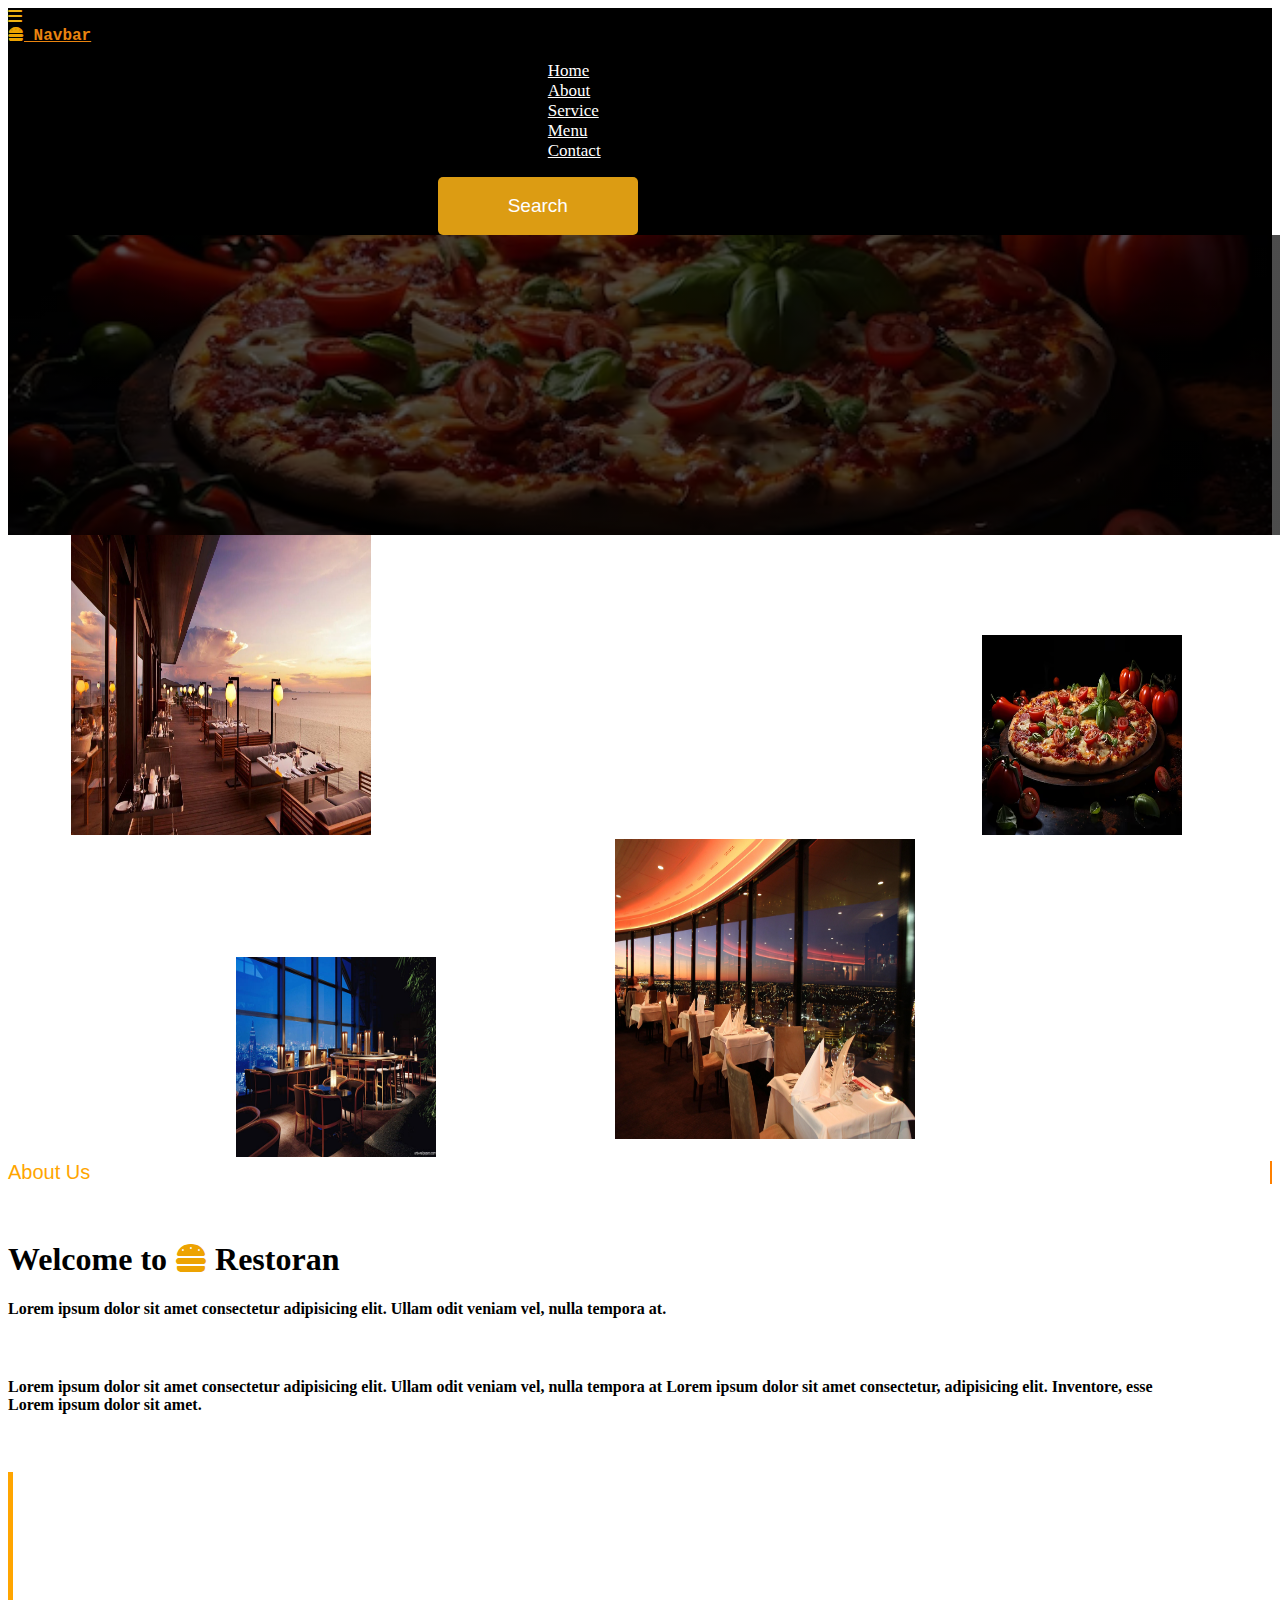
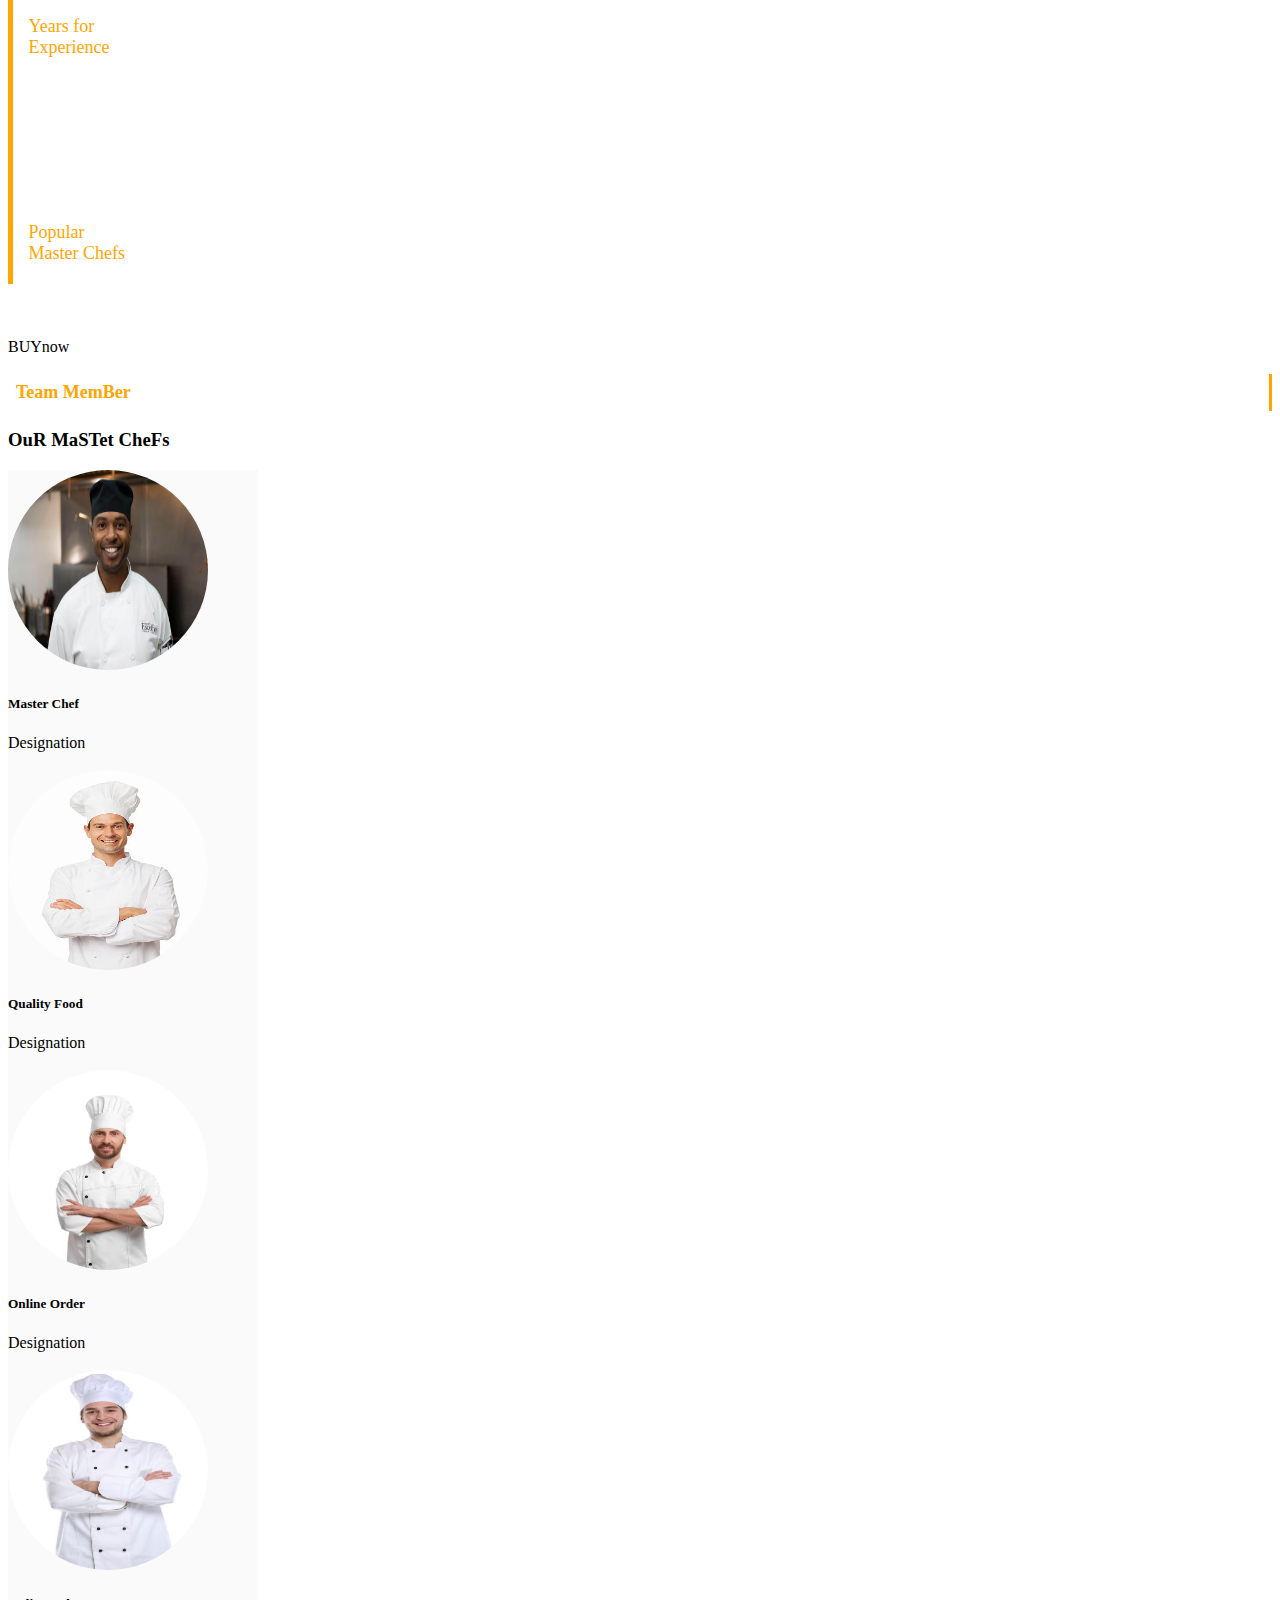
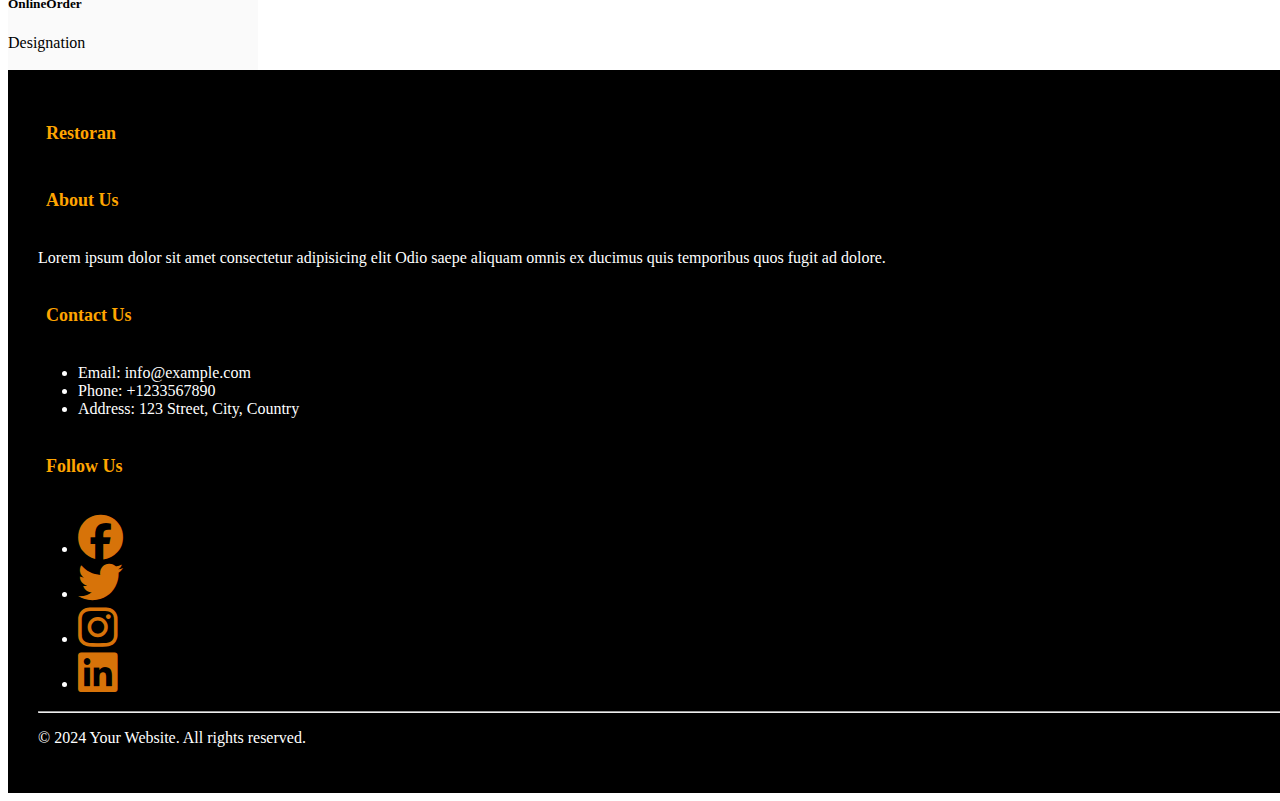
==== template/about.html @ e4edd453 "first commit" ====
<!DOCTYPE html>
<html lang="en">

<head>
  <meta charset="UTF-8">
  <meta name="viewport" content="width=device-width, initial-scale=1.0">
  <title>Document</title>
  <link rel="stylesheet" href="../css/css/bootstrap.css">
  <link rel="stylesheet" href="https://cdnjs.cloudflare.com/ajax/libs/font-awesome/6.7.2/css/all.min.css"
    integrity="sha512-Evv84Mr4kqVGRNSgIGL/F/aIDqQb7xQ2vcrdIwxfjThSH8CSR7PBEakCr51Ck+w+/U6swU2Im1vVX0SVk9ABhg=="
    crossorigin="anonymous" referrerpolicy="no-referrer" />
</head>
<style>
  .nav-link {
    font-size: 17px;
    color: white;
    margin-left: 70px;
    /* border-bottom: 2px solid rgb(246, 163, 8); */
  }

  .nav-link:hover {
    font-size: 17px;
    color: orange;
    /* border-bottom: 2px solid rgb(246, 163, 8); */
  }

  .navbar-brand {
    color: rgb(234, 132, 15);
    font-family: 'Courier New', Courier, monospace;
    font-weight: bold;
    width: 50px;
  }

  .navvv {
    margin-left: 34%;
  }

  button {
    width: 200px;
    padding: 18px;
    border: none;
    border-radius: 5px;
    background-color: rgb(220, 156, 19);
    color: white;
    outline: none;
    font-size: 19px;
    cursor: pointer;
    transition: all 0.8s ease;
  }

  button:hover {
    border: none;
    border-radius: 5px;
    background-color: rgb(190, 122, 5);
    color: white;
    font-size: 19px;
  }

  .header {
    background-image: url('../media/restau.png');
    background-repeat: no-repeat;
    background-size: cover;
    background-position: center;
    height: 300px;

  }

  .smart2 {
    background: linear-gradient(to right, #000000ab, #000000e2);
    height: 300px;
    width: 1000vh;
    display: flex;
    justify-content: center;
    align-items: center;
  }

  .navbaar {
    background-color: black;
  }

  .counter {
    font-size: 18px;
    padding: 2px;
    color: orange;
    border-left: 5px solid orange;

  }

  #h3 {
    font-size: 45px;
    font-weight: bold;
  }

  #h4 {
    font-size: 45px;
    font-weight: bold;
  }

  .bordera {
    font-size: 20px;
    color: orange;
    font-family: 'Segoe UI', Tahoma, Geneva, Verdana, sans-serif;
    border-right: 2px solid rgb(255, 128, 0);
  }

  .cardchefs {
    width: 250px;

  }

  .our-chefs {
    height: 300px;
    width: 250px;
    background-color: #fafafa;
    border: none;
    overflow: hidden;
    transition: all 0.8s ease;
  }

  .our-chefs:hover {
    height: 390px;
    width: 250px;
    background-color: transparent;
    color: black;
    border: none;
    box-shadow: 0 4px 8px rgb(233, 120, 6);
    overflow: hidden;
  }

  .imgg {
    height: 200px;
    width: 200px;
    border-radius: 100%;
  }

  .icons {
    height: 65px;
    border: none;
    padding: 5px;
    background-color: rgb(255, 149, 0);
    border-radius: 15px;
  }

  .footer1 {
    width: 100%;
    background-color: black;
    color: white;
    padding: 30px;
    margin: 0%;
  }

  .link {
    font-size: 18px;
    color: orange;
    border-right: 3px solid orange;
    padding: 8px;
    font-family: cursive;
  }
</style>

<body>
  <nav class="navbar navbar-expand-lg navbaar">
    <a class="navbar-toggler" data-toggle="collapse" href="#x">
      <span class="navbar-toggler-icon"><i class="fa-solid fa-bars" style="color: #ecb213;"></i></span>
    </a>
    <div class="container-fluid">
      <a class="navbar-brand" href="#"><i class="fa-solid fa-burger" style="color: #eda302;"></i>&nbsp;Navbar</a>
      <div class="collapse navbar-collapse navvv" id="x">
        <ul class="navbar-nav me-auto mb-2 mb-lg-0">
          <li class="nav-item">
            <a class="nav-link active" aria-current="page" href="../template/restaurent.html">Home</a>
          </li>
          <li class="nav-item">
            <a class="nav-link" href="../template/about.html">About</a>
          </li>
          </li>
          <li class="nav-item">
            <a class="nav-link" href="../template/services.html">Service</a>
          </li>
          <li class="nav-item">
            <a class="nav-link" href="../template/menu.html">Menu</a>
          </li>
          <li class="nav-item">
            <a class="nav-link" href="../template/contact.html">Contact</a>
          </li>
        </ul>
        <form class="d-flex" role="search">
          <button class="btn btn-warning" type="submit">Search</button>
        </form>
      </div>
    </div>

  </nav>

  <div class="row header">
    <div class="smart2">
      <h1 class="text-white">About Us</h1>
    </div>
  </div>


  <div class="row container-fluid mt-5 mb-5 ">
    <div class="col-sm-6">
      <img src="../media/0.png" alt="" class="img3" style="width: 300px; height: 300px; margin-left:5%;">
      <img src="../media/restau.png" alt="" class="img4"
        style="width: 200px;height:200px; margin-left: 48%; margin-top:-31%;">


      <img src="../media/2.png" alt="" class="img4" style="width: 300px;height:300px; margin-left:48%; margin-top:0%;">
      <img src="../media/3.png" alt="" class="img4"
        style="width: 200px;height:200px; margin-left:18%; margin-top:-58%;">
    </div>
    <div class="col-sm-6">
      <div class="d-flex justify-content-start">
        <div class="bordera">About Us &nbsp;</div>
      </div>
      <br><br>
      <h1>Welcome to <i class="fa-solid fa-burger" style="color: #eda302;"></i> Restoran</h1>
      <h4 class="text-lg ml-2 hhh">Lorem ipsum dolor sit amet consectetur adipisicing elit. Ullam odit
        veniam vel, nulla tempora at.</h4>
      <br>
      <h4 class="text-lg ml-2 hhh">Lorem ipsum dolor sit amet consectetur adipisicing elit. Ullam odit
        veniam vel, nulla tempora at Lorem ipsum dolor sit amet consectetur, adipisicing elit. Inventore, esse
        <br>Lorem ipsum dolor sit amet.
      </h4>
      <br><br>
      <div class="d-flex justify-content-around">
        <div class="counter">
          <div class="d-flex justify-content-evenly p-2">
            <h3 id="h3"> &nbsp;</h3>
            <p><span class="text-secondary"> &nbsp; &nbsp;Years for</span> <br> &nbsp; &nbsp;Experience</p>
          </div>
        </div>
        <div class="counter">
          <div class="d-flex justify-content-center p-2">
            <h3 id="h4"> &nbsp;&nbsp;</h3>
            <p><span class="text-secondary"> &nbsp; &nbsp;Popular</span> <br> &nbsp; &nbsp;Master Chefs</p>
          </div>
        </div>
      </div>
      <br><br><br>
      <!-- <div> -->
      <div class="btn btn-warning boton">BUYnow</div>
      <!-- </div> -->
    </div>
  </div>

  <div class="row w-100 mb-2 mt-5 d-flex justify-content-center">
    <h3 class="link">Team MemBer</h3>
  </div>
  <div class="row w-100 mb-2 d-flex justify-content-center">
    <h3 class="link2">OuR MaSTet CheFs</h3>
  </div>


  <div class="row mb-5">
    <div class="col-sm-3">
      <div class="card m-5 cardchefs">
        <div class="card-body text-center our-chefs">
          <img src="../media/5.png" class="mb-3 imgg" alt="img">
          <h5 class="card-title">Master Chef</h5>
          <p class="card-text">Designation
          </p>


          <br>
          <div class="d-flex justify-content-around">
            <i class="fa-brands fa-facebook icons" style="color: white; font-size:30px;"></i>
            <i class="fa-brands fa-instagram icons" style="color: white; font-size:30px;"></i>
            <i class="fa-brands fa-tiktok icons" style="color: white; font-size:30px;"></i>
          </div>


        </div>
      </div>
    </div>

    <div class="col-sm-3">
      <div class="card m-5 cardchefs">
        <div class="card-body text-center our-chefs">
          <img src="../media/6.png" class="mb-3 imgg" alt="img">
          <h5 class="card-title">Quality Food</h5>
          <p class="card-text">Designation
          </p>


          <br>
          <div class="d-flex justify-content-around">
            <i class="fa-brands fa-facebook icons" style="color: white; font-size:30px;"></i>
            <i class="fa-brands fa-instagram icons" style="color: white; font-size:30px;"></i>
            <i class="fa-brands fa-tiktok icons" style="color: white; font-size:30px;"></i>
          </div>


        </div>
      </div>
    </div>

    <div class="col-sm-3">
      <div class="card m-5 cardchefs">
        <div class="card-body text-center our-chefs">
          <img src="../media/7.png" class="mb-3 imgg" alt="img">
          <h5 class="card-title">Online Order</h5>
          <p class="card-text">Designation</p>


          <br>
          <div class="d-flex justify-content-around">
            <i class="fa-brands fa-facebook icons" style="color: white; font-size:30px;"></i>
            <i class="fa-brands fa-instagram icons" style="color: white; font-size:30px;"></i>
            <i class="fa-brands fa-tiktok icons" style="color: white; font-size:30px;"></i>
          </div>


        </div>
      </div>
    </div>

    <div class="col-sm-3">
      <div class="card m-5 cardchefs">
        <div class="card-body text-center our-chefs">
          <img src="../media/8.png" class="mb-3 imgg" alt="img">
          <h5 class="card-title">OnlineOrder</h5>
          <p class="card-text">Designation</p>


          <br>
          <div class="d-flex justify-content-around">
            <i class="fa-brands fa-facebook icons" style="color: white; font-size:30px;"></i>
            <i class="fa-brands fa-instagram icons" style="color: white; font-size:30px;"></i>
            <i class="fa-brands fa-tiktok icons" style="color: white; font-size:30px;"></i>
          </div>


        </div>
      </div>
    </div>
  </div>

  <div class="row w-100 mt-5 mb-0 footer1">
    <div class="col-sm-12">
      <footer class="footer bg-black">
        <div class="container">
          <div class="row">
            <div class="col-md-3">
              <h2 class="text-warning link">Restoran</h2>
            </div>
            <div class="col-md-3">
              <h5 class="text-warning link">About Us</h5>
              <p>
                Lorem ipsum dolor sit amet consectetur adipisicing elit
                Odio saepe aliquam omnis ex ducimus quis temporibus
                quos fugit ad dolore.
              </p>
            </div>
            <div class="col-md-3">
              <h5 class="text-warning link">Contact Us</h5>
              <ul class="list-unstyled">
                <li>Email: info@example.com</li>
                <li>Phone: +1233567890</li>
                <li>Address: 123 Street, City, Country</li>
              </ul>
            </div>
            <div class="col-md-3">
              <h5 class="text-warning link">Follow Us</h5>
              <ul class="list-inline footer-links mt-5">
                <li class="list-inline-item">
                  <a href="#">
                    <i class="fab fa-facebook" style="color: rgb(215, 115, 9);font-size:45px"></i>
                  </a>
                </li>
                <li class="list-inline-item">
                  <a href="#">
                    <i class="fab fa-twitter" style="color: rgb(215, 115, 9);font-size:45px"></i>
                  </a>
                </li>
                <li class="list-inline-item">
                  <a href="#">
                    <i class="fab fa-instagram" style="color: rgb(215, 115, 9);font-size:45px"></i>
                  </a>
                </li>
                <li class="list-inline-item">
                  <a href="#">
                    <i class="fab fa-linkedin" style="color: rgb(215, 115, 9);font-size:45px"></i>
                  </a>
                </li>
              </ul>
            </div>
          </div>
          <hr>
          <div class="row">
            <div class="col-md-6">
              <p>&copy; 2024 Your Website. All rights reserved.</p>
            </div>

          </div>
        </div>
      </footer>
    </div>
  </div>

  <script src="../js/about.js"></script>
</body>

</html>
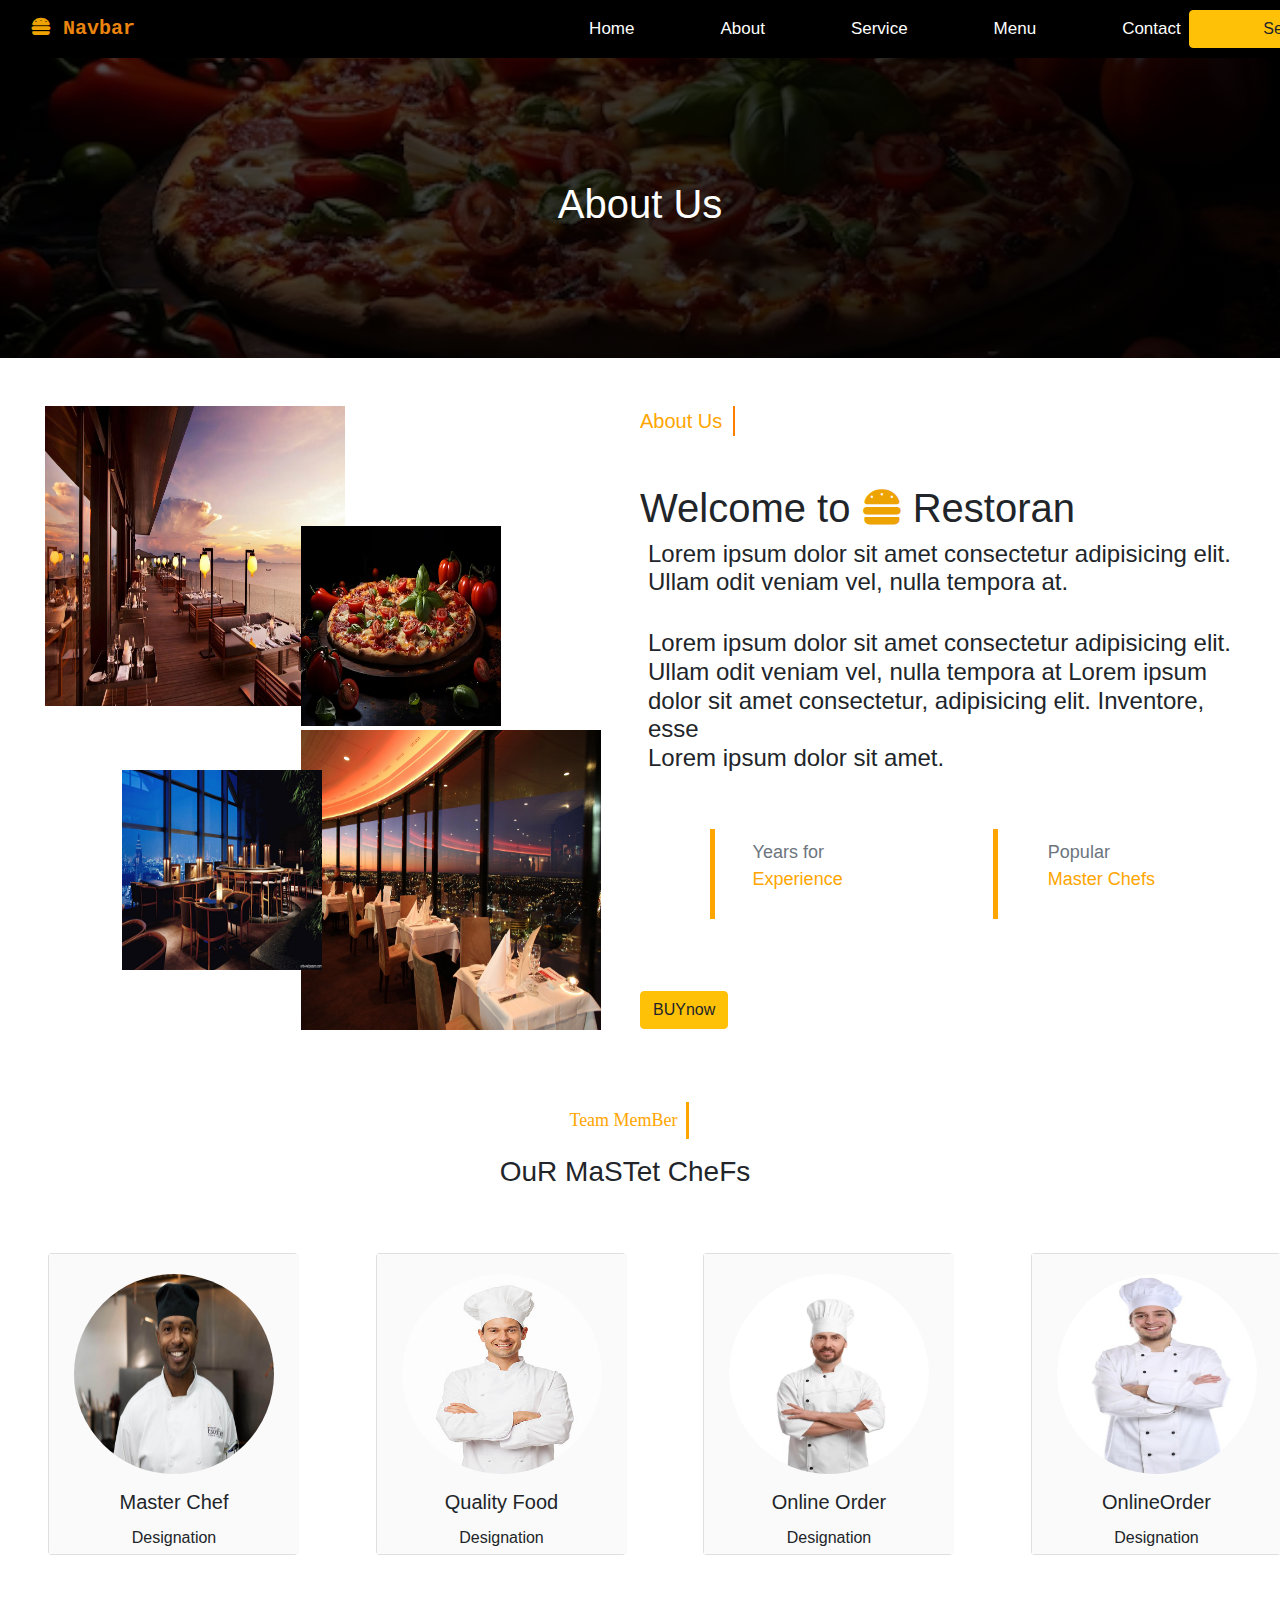
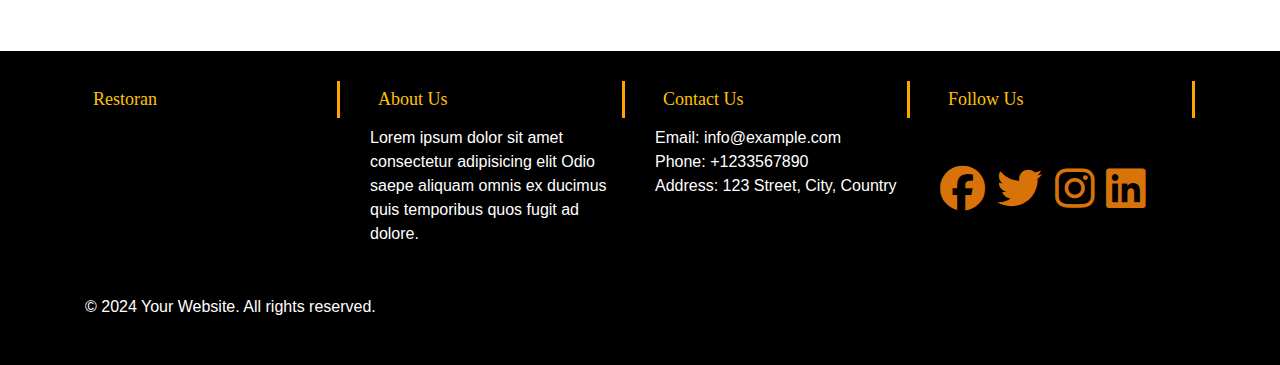
==== commit 4de0827a: "first commit" ====
--- a/template/about.html
+++ b/template/about.html
@@ -5,7 +5,7 @@
   <meta charset="UTF-8">
   <meta name="viewport" content="width=device-width, initial-scale=1.0">
   <title>Document</title>
-  <link rel="stylesheet" href="../css/css/bootstrap.css">
+  <link rel="stylesheet" href="../css/bootstrap.css">
   <link rel="stylesheet" href="https://cdnjs.cloudflare.com/ajax/libs/font-awesome/6.7.2/css/all.min.css"
     integrity="sha512-Evv84Mr4kqVGRNSgIGL/F/aIDqQb7xQ2vcrdIwxfjThSH8CSR7PBEakCr51Ck+w+/U6swU2Im1vVX0SVk9ABhg=="
     crossorigin="anonymous" referrerpolicy="no-referrer" />
